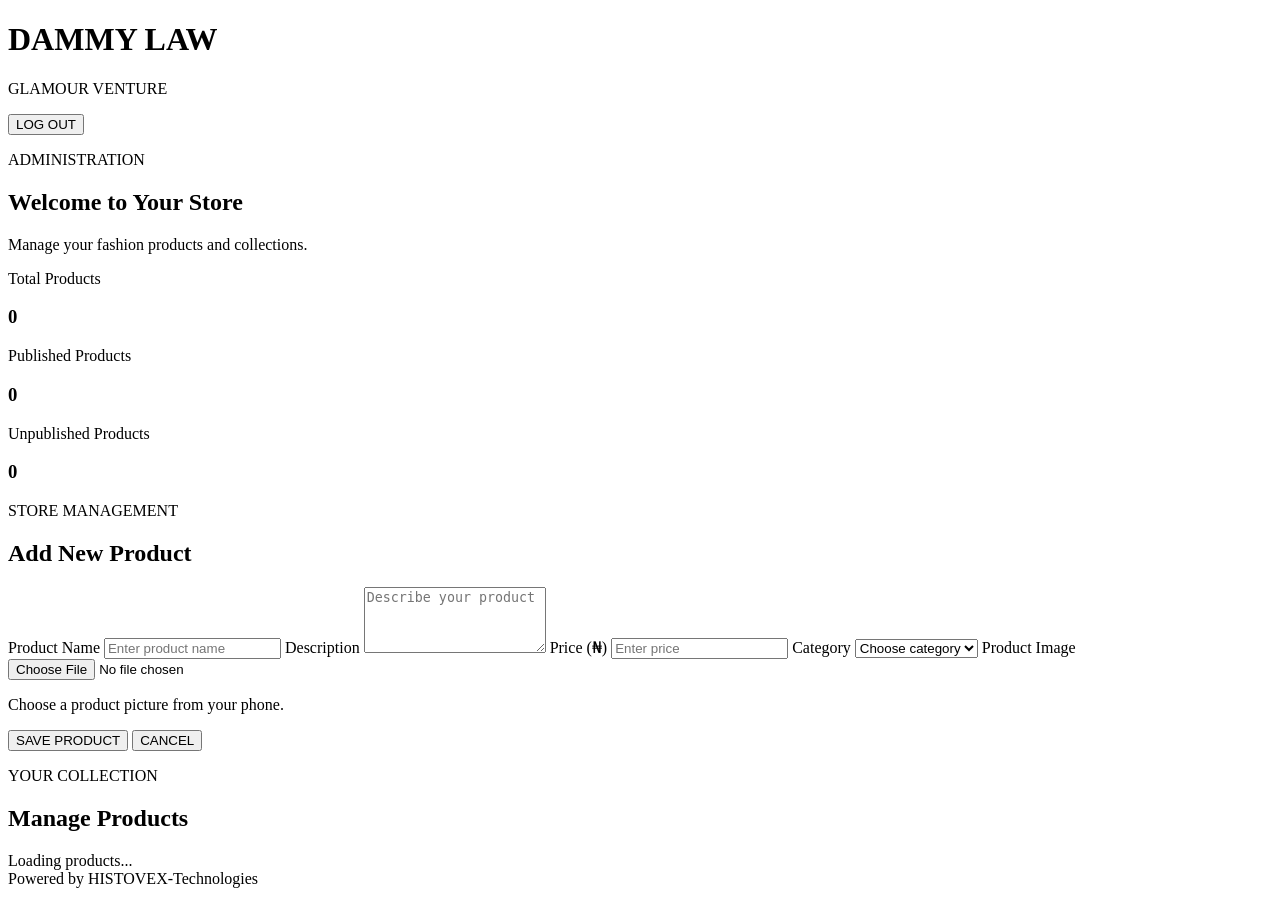
==== dashboard.html @ 58431be3 "Add initial HTML structure for admin dashboard This file contains the HTML structure for the admin d" ====
<!DOCTYPE html>
<html lang="en">
<head>
  <meta charset="UTF-8">
  <meta name="viewport" content="width=device-width, initial-scale=1.0">
  <meta name="theme-color" content="#080808">

  <title>Dammy Law | Admin Dashboard</title>

  <link rel="stylesheet" href="dashboard.css">
</head>

<body>

  <header class="dashboard-header">
    <div class="brand">
      <h1>DAMMY LAW</h1>
      <p>GLAMOUR VENTURE</p>
    </div>

    <button id="logoutButton" type="button">
      LOG OUT
    </button>
  </header>

  <main class="dashboard-container">

    <section class="welcome-section">
      <p class="welcome-label">ADMINISTRATION</p>
      <h2>Welcome to Your Store</h2>
      <p>Manage your fashion products and collections.</p>
    </section>

    <section class="stats-grid">

      <div class="stat-card">
        <span>Total Products</span>
        <h3 id="totalProducts">0</h3>
      </div>

      <div class="stat-card">
        <span>Published Products</span>
        <h3 id="publishedProducts">0</h3>
      </div>

      <div class="stat-card">
        <span>Unpublished Products</span>
        <h3 id="unpublishedProducts">0</h3>
      </div>

    </section>

    <section class="product-section">

      <div class="section-heading">
        <div>
          <p class="welcome-label">STORE MANAGEMENT</p>
          <h2>Add New Product</h2>
        </div>
      </div>

      <form id="productForm">

        <input type="hidden" id="productId">

        <label for="productName">Product Name</label>
        <input
          type="text"
          id="productName"
          placeholder="Enter product name"
          required
        >

        <label for="productDescription">Description</label>
        <textarea
          id="productDescription"
          placeholder="Describe your product"
          rows="4"
        ></textarea>

        <label for="productPrice">Price (₦)</label>
        <input
          type="number"
          id="productPrice"
          placeholder="Enter price"
          min="0"
          step="0.01"
          required
        >

        <label for="productCategory">Category</label>
        <select id="productCategory" required>
          <option value="">Choose category</option>
          <option value="ready-made">Ready-made</option>
          <option value="custom-made">Custom-made</option>
          <option value="men">Men</option>
          <option value="other">Other</option>
        </select>

        <label for="productImage">Product Image</label>
        <input
          type="file"
          id="productImage"
          accept="image/jpeg,image/png,image/webp"
        >

        <p id="imageMessage">
          Choose a product picture from your phone.
        </p>

        <div class="form-buttons">
          <button type="submit" id="saveProductButton">
            SAVE PRODUCT
          </button>

          <button type="button" id="cancelEditButton">
            CANCEL
          </button>
        </div>

        <p id="productMessage" role="status"></p>

      </form>

    </section>

    <section class="product-section">

      <div class="section-heading">
        <div>
          <p class="welcome-label">YOUR COLLECTION</p>
          <h2>Manage Products</h2>
        </div>
      </div>

      <div id="productsLoading">
        Loading products...
      </div>

      <div id="productsList"></div>

    </section>

  </main>

  <footer class="dashboard-footer">
    Powered by HISTOVEX-Technologies
  </footer>

  <script type="module" src="dashboard.js"></script>

</body>
</html>
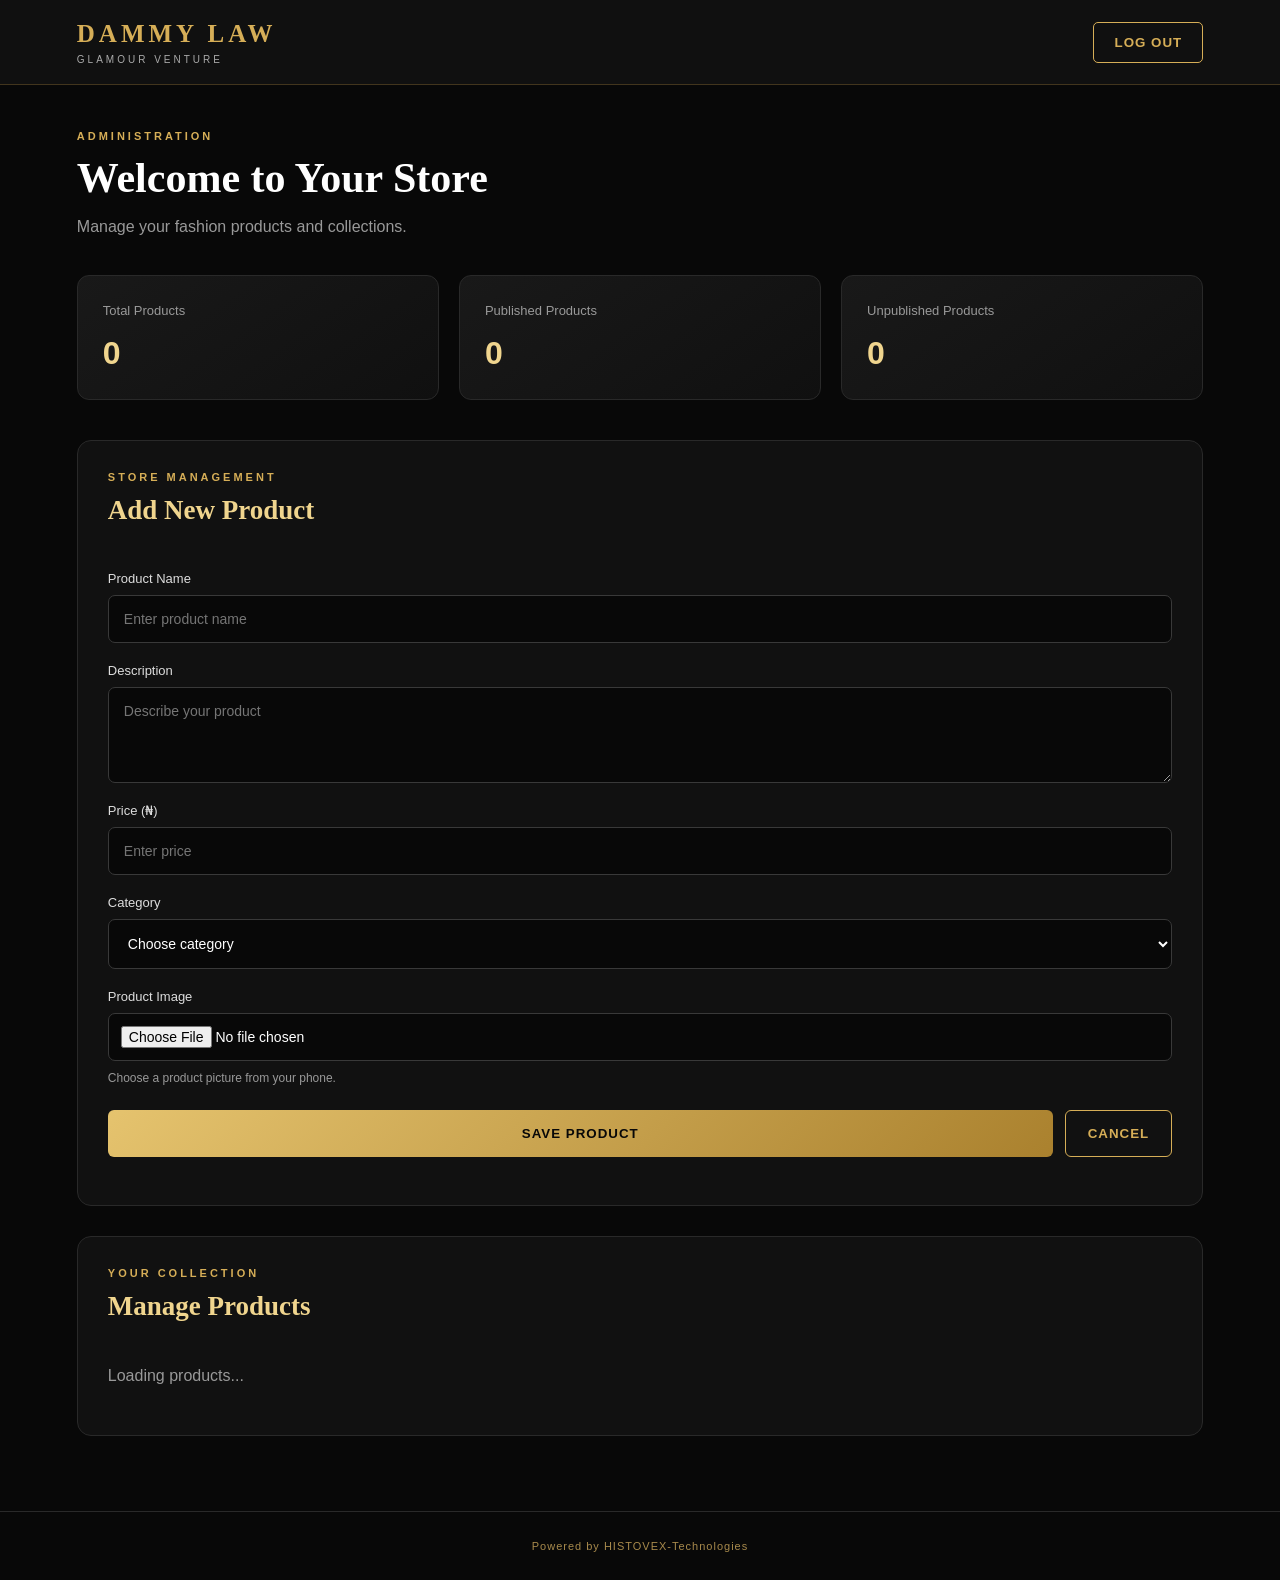
==== commit 449f2508: "Revise product category dropdown options Updated product category options for clarity." ====
--- a/dashboard.html
+++ b/dashboard.html
@@ -88,14 +88,18 @@
           required
         >
 
-        <label for="productCategory">Category</label>
-        <select id="productCategory" required>
-          <option value="">Choose category</option>
-          <option value="ready-made">Ready-made</option>
-          <option value="custom-made">Custom-made</option>
-          <option value="men">Men</option>
-          <option value="other">Other</option>
-        </select>
+    <label for="productCategory">Category</label>
+<select id="productCategory" required>
+  <option value="">Choose category</option>
+  <option value="ready-made">Ready-made Wear</option>
+  <option value="custom-made">Custom Wear</option>
+  <option value="men">Men Wear</option>
+  <option value="occasion">Occasion Wear</option>
+  <option value="children">Children</option>
+  <option value="accessories">Accessories</option>
+  <option value="other">Other</option>
+</select>
+        
 
         <label for="productImage">Product Image</label>
         <input
--- a/dashboard.css
+++ b/dashboard.css
@@ -0,0 +1,412 @@
+
+/* DAMMY LAW ADMIN DASHBOARD */
+
+* {
+  margin: 0;
+  padding: 0;
+  box-sizing: border-box;
+}
+
+:root {
+  --black: #080808;
+  --dark: #111111;
+  --gold: #d6ae57;
+  --gold-light: #f0d58e;
+  --muted: #999;
+  --white: #fff;
+  --border: #292929;
+}
+
+body {
+  font-family: Arial, sans-serif;
+  background: var(--black);
+  color: var(--white);
+  min-height: 100vh;
+}
+
+/* HEADER */
+
+.dashboard-header {
+  width: 100%;
+  min-height: 85px;
+  padding: 18px 6%;
+  background: #101010;
+  border-bottom: 1px solid #42351d;
+  display: flex;
+  justify-content: space-between;
+  align-items: center;
+  gap: 20px;
+}
+
+.brand h1 {
+  color: var(--gold);
+  font-family: Georgia, serif;
+  font-size: 25px;
+  letter-spacing: 4px;
+}
+
+.brand p {
+  color: #aaa;
+  font-size: 10px;
+  letter-spacing: 3px;
+  margin-top: 6px;
+}
+
+#logoutButton {
+  background: transparent;
+  border: 1px solid var(--gold);
+  color: var(--gold);
+  padding: 12px 20px;
+  border-radius: 5px;
+  font-weight: bold;
+  letter-spacing: 1px;
+  cursor: pointer;
+}
+
+/* MAIN CONTAINER */
+
+.dashboard-container {
+  width: 100%;
+  max-width: 1500px;
+  margin: auto;
+  padding: 45px 6%;
+}
+
+/* WELCOME SECTION */
+
+.welcome-section {
+  margin-bottom: 35px;
+}
+
+.welcome-label {
+  color: var(--gold);
+  font-size: 11px;
+  letter-spacing: 3px;
+  font-weight: bold;
+  margin-bottom: 12px;
+}
+
+.welcome-section h2 {
+  font-family: Georgia, serif;
+  font-size: clamp(27px, 4vw, 42px);
+  margin-bottom: 12px;
+}
+
+.welcome-section > p:last-child {
+  color: var(--muted);
+  line-height: 1.6;
+}
+
+/* STATISTICS */
+
+.stats-grid {
+  display: grid;
+  grid-template-columns: repeat(3, minmax(0, 1fr));
+  gap: 20px;
+  margin-bottom: 40px;
+}
+
+.stat-card {
+  background: linear-gradient(145deg, #191919, #101010);
+  border: 1px solid var(--border);
+  border-radius: 12px;
+  padding: 25px;
+  min-height: 125px;
+}
+
+.stat-card span {
+  color: var(--muted);
+  font-size: 13px;
+}
+
+.stat-card h3 {
+  color: var(--gold-light);
+  font-size: 32px;
+  margin-top: 16px;
+}
+
+/* PRODUCT SECTIONS */
+
+.product-section {
+  background: var(--dark);
+  border: 1px solid var(--border);
+  border-radius: 14px;
+  padding: 30px;
+  margin-bottom: 30px;
+}
+
+.section-heading {
+  display: flex;
+  justify-content: space-between;
+  align-items: center;
+  margin-bottom: 25px;
+}
+
+.section-heading h2 {
+  font-family: Georgia, serif;
+  font-size: 27px;
+  color: var(--gold-light);
+}
+
+/* FORM */
+
+#productForm {
+  display: flex;
+  flex-direction: column;
+}
+
+#productForm label {
+  color: #ddd;
+  font-size: 13px;
+  margin: 20px 0 9px;
+}
+
+#productForm input,
+#productForm textarea,
+#productForm select {
+  width: 100%;
+  padding: 15px;
+  background: #080808;
+  color: white;
+  border: 1px solid #393939;
+  border-radius: 7px;
+  font-size: 14px;
+  outline: none;
+  font-family: Arial, sans-serif;
+}
+
+#productForm input:focus,
+#productForm textarea:focus,
+#productForm select:focus {
+  border-color: var(--gold);
+}
+
+#productForm textarea {
+  resize: vertical;
+}
+
+#productForm select {
+  cursor: pointer;
+}
+
+#productForm select option {
+  background: #111;
+  color: white;
+}
+
+#productForm input[type="file"] {
+  padding: 12px;
+}
+
+#imageMessage {
+  color: var(--muted);
+  font-size: 12px;
+  margin-top: 10px;
+}
+
+/* FORM BUTTONS */
+
+.form-buttons {
+  display: flex;
+  gap: 12px;
+  margin-top: 25px;
+}
+
+.form-buttons button {
+  padding: 15px 22px;
+  border-radius: 6px;
+  font-weight: bold;
+  cursor: pointer;
+  letter-spacing: 1px;
+}
+
+#saveProductButton {
+  background: linear-gradient(135deg, #e5c36e, #aa812e);
+  color: #080808;
+  border: none;
+  flex: 1;
+}
+
+#cancelEditButton {
+  background: transparent;
+  color: var(--gold);
+  border: 1px solid var(--gold);
+}
+
+button:disabled {
+  opacity: 0.6;
+  cursor: not-allowed;
+}
+
+/* PRODUCT STATUS */
+
+#productMessage {
+  margin-top: 18px;
+  font-size: 13px;
+  line-height: 1.5;
+}
+
+#productsLoading {
+  color: var(--muted);
+  padding: 20px 0;
+}
+
+/* PRODUCT LIST */
+
+#productsList {
+  display: grid;
+  grid-template-columns: repeat(3, minmax(0, 1fr));
+  gap: 20px;
+}
+
+.product-card {
+  background: #080808;
+  border: 1px solid #303030;
+  border-radius: 10px;
+  overflow: hidden;
+}
+
+.product-card img {
+  display: block;
+  width: 100%;
+  height: 230px;
+  object-fit: cover;
+}
+
+.product-card-content {
+  padding: 17px;
+}
+
+.product-card h3 {
+  color: var(--gold-light);
+  font-size: 17px;
+  margin-bottom: 10px;
+}
+
+.product-card p {
+  color: var(--muted);
+  font-size: 13px;
+  line-height: 1.6;
+  margin-bottom: 9px;
+  overflow-wrap: anywhere;
+}
+
+.product-price {
+  color: var(--gold);
+  font-weight: bold;
+  font-size: 17px;
+}
+
+.product-actions {
+  display: flex;
+  flex-wrap: wrap;
+  gap: 8px;
+  padding: 0 17px 17px;
+}
+
+.product-actions button {
+  flex: 1;
+  padding: 10px;
+  border-radius: 5px;
+  cursor: pointer;
+  font-size: 12px;
+  font-weight: bold;
+}
+
+.edit-button {
+  background: var(--gold);
+  color: #080808;
+  border: none;
+}
+
+.delete-button {
+  background: #321414;
+  color: #ff8585;
+  border: 1px solid #713030;
+}
+
+.publish-button {
+  background: #173522;
+  color: #91e6a8;
+  border: 1px solid #326c45;
+}
+
+/* FOOTER */
+
+.dashboard-footer {
+  text-align: center;
+  padding: 28px 15px;
+  color: #a88a4c;
+  font-size: 11px;
+  letter-spacing: 1px;
+  border-top: 1px solid #292929;
+}
+
+/* TABLET */
+
+@media (max-width: 900px) {
+  #productsList {
+    grid-template-columns: repeat(2, minmax(0, 1fr));
+  }
+}
+
+/* MOBILE */
+
+@media (max-width: 620px) {
+  .dashboard-header {
+    padding: 16px 5%;
+  }
+
+  .brand h1 {
+    font-size: 20px;
+    letter-spacing: 2px;
+  }
+
+  .dashboard-container {
+    padding: 30px 4%;
+  }
+
+  .stats-grid {
+    grid-template-columns: 1fr;
+    gap: 12px;
+  }
+
+  .stat-card {
+    min-height: 100px;
+    padding: 20px;
+  }
+
+  .stat-card h3 {
+    margin-top: 10px;
+    font-size: 27px;
+  }
+
+  .product-section {
+    padding: 20px 15px;
+  }
+
+  .section-heading h2 {
+    font-size: 23px;
+  }
+
+  #productsList {
+    grid-template-columns: 1fr;
+  }
+
+  .product-card img {
+    height: 270px;
+  }
+
+  .form-buttons {
+    flex-direction: column;
+  }
+
+  .form-buttons button {
+    width: 100%;
+  }
+
+  #logoutButton {
+    padding: 10px 12px;
+    font-size: 11px;
+  }
+}
